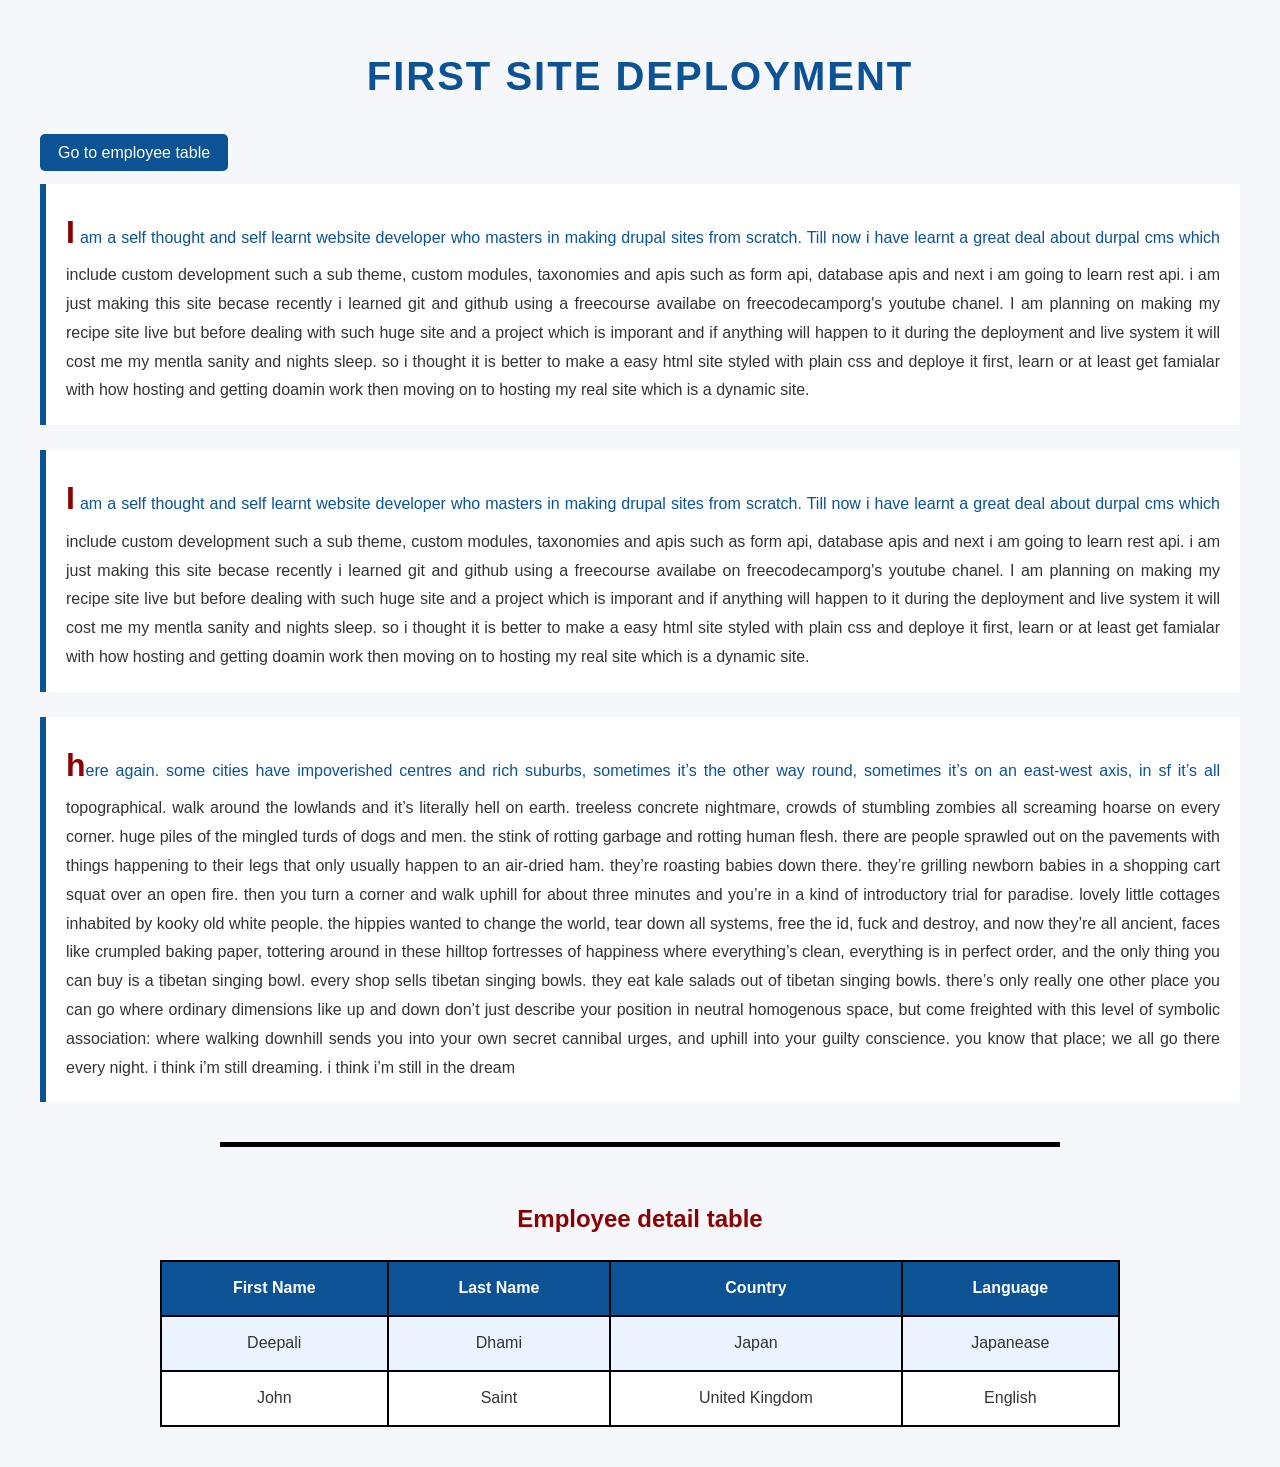
==== index.html @ 11c8d472 "Update and rename front.html to index.html" ====
<!DOCTYPE html>
<html lang="en">
<head> 
  <meta charset="UTF-8">
  <meta name="viewport" content="width=device-width, initial-scale=1">
  <title>Demo landing page to learn deployment</title>
  <link rel="stylesheet" href="design.css" type="text/css">
</head>
<body>
  <h1>First site deployment</h1>
  <a href="#emp">Go to employee table</a>
  <p>I am a self thought and self learnt website developer who masters in making drupal sites
     from scratch. Till now i have learnt a great deal about durpal cms which include 
     custom development such a sub theme, custom modules, taxonomies and apis such as form api,
      database apis and next i am going to learn rest api. i am just making this site becase 
      recently i learned git and github using a freecourse availabe on freecodecamporg's youtube 
      chanel. I am planning on making my recipe site live but before dealing with such huge site 
      and a project which is imporant and if anything will happen to it during the deployment and 
      live system it will cost me my mentla sanity and nights sleep. so i thought it is better to 
      make a easy html site styled with plain css and deploye it first, learn or at 
    least get famialar with how hosting and getting doamin work then moving on to hosting 
    my real site which is a dynamic site. </p>
    <p>I am a self thought and self learnt website developer who masters in making drupal sites
     from scratch. Till now i have learnt a great deal about durpal cms which include 
     custom development such a sub theme, custom modules, taxonomies and apis such as form api,
      database apis and next i am going to learn rest api. i am just making this site becase 
      recently i learned git and github using a freecourse availabe on freecodecamporg's youtube 
      chanel. I am planning on making my recipe site live but before dealing with such huge site 
      and a project which is imporant and if anything will happen to it during the deployment and 
      live system it will cost me my mentla sanity and nights sleep. so i thought it is better to 
      make a easy html site styled with plain css and deploye it first, learn or at 
    least get famialar with how hosting and getting doamin work then moving on to hosting 
    my real site which is a dynamic site. </p>
    <p>here again. some cities have impoverished centres and rich suburbs, 
      sometimes it’s the other way round, sometimes it’s on an east-west axis, in sf it’s all 
      topographical. walk around the lowlands and it’s literally hell on earth. treeless concrete 
      nightmare, crowds of stumbling zombies all screaming hoarse on every corner. huge piles of the 
      mingled turds of dogs and men. the stink of rotting garbage and rotting human flesh. there are 
      people sprawled out on the pavements with things happening to their legs that only usually happen
       to an air-dried ham. they’re roasting babies down there. they’re grilling newborn babies in a 
       shopping cart squat over an open fire. then you turn a corner and walk uphill for about three 
       minutes and you’re in a kind of introductory trial for paradise. lovely little cottages inhabited
        by kooky old white people. the hippies wanted to change the world, tear down all systems, 
        free the id, fuck and destroy, and now they’re all ancient, faces like crumpled baking paper, 
        tottering around in these hilltop fortresses of happiness where everything’s clean, 
        everything is in perfect order, and the only thing you can buy is a tibetan singing bowl. 
        every shop sells tibetan singing bowls. they eat kale salads out of tibetan singing bowls. 
        there’s only really one other place you can go where ordinary dimensions like up and down 
        don’t just describe your position in neutral homogenous space, but come freighted with this 
        level of symbolic association: where walking downhill sends you into your own secret cannibal 
        urges, and uphill into your guilty conscience. you know that place; we all go there every night.
         i think i’m still dreaming. i think i’m still in the dream</p>
    
  <hr allign="centre", width="50%", size="10">
  <h2 id="emp">Employee detail table</h2>
  <table border="4", align="center" >
    <tr>
      <th>First Name</th>
      <th>Last Name</th>
      <th>Country</th>
      <th>Language</th>
    </tr>
    <tr>
      <td>Deepali</td>
      <td>Dhami</td>
      <td>Japan</td>
      <td>Japanease</td>
    </tr>
    <tr>
      <td>John</td>
      <td>Saint</td>
      <td>United Kingdom</td>
      <td>English</td>
    </tr>
  </table>
</body>
</html>
---- design.css ----
/* Whole page */
body {
    background-color: #f5f7fa;
    color: #333333;
    font-family: Arial, Helvetica, sans-serif;
    line-height: 1.8;
    margin: 40px;
}

/* Main heading */
h1 {
    color: #0b5394;
    text-align: center;
    font-size: 40px;
    text-transform: uppercase;
    letter-spacing: 2px;
}

/* Employee table heading */
h2 {
    color: #8b0000;
    text-align: center;
    margin-top: 50px;
}

/* Paragraphs */
p {
    background-color: white;
    padding: 20px;
    border-left: 6px solid #0b5394;
    margin-bottom: 25px;
    text-align: justify;
}

/* First letter of every paragraph */
p::first-letter {
    font-size: 32px;
    color: darkred;
    font-weight: bold;
}

/* First line */
p::first-line {
    color: #0b5394;
}

/* Link */
a {
    background-color: #0b5394;
    color: white;
    text-decoration: none;
    padding: 10px 18px;
    border-radius: 5px;
}

a:hover {
    background-color: #063970;
}

/* Horizontal line */
hr {
    border: none;
    height: 5px;
    background-color: black;
    width: 70%;
    margin-top: 40px;
    margin-bottom: 40px;
}

/* Table */
table {
    border-collapse: collapse;
    width: 80%;
    margin: auto;
    background-color: white;
}

/* Table heading */
th {
    background-color: #0b5394;
    color: white;
    padding: 12px;
}

/* Table data */
td {
    padding: 12px;
    text-align: center;
}

/* Borders */
table,
th,
td {
    border: 2px solid black;
}

/* Alternate row colors */
tr:nth-child(even) {
    background-color: #eaf3ff;
}

/* Hover effect */
tr:hover {
    background-color: #fff3cd;
}
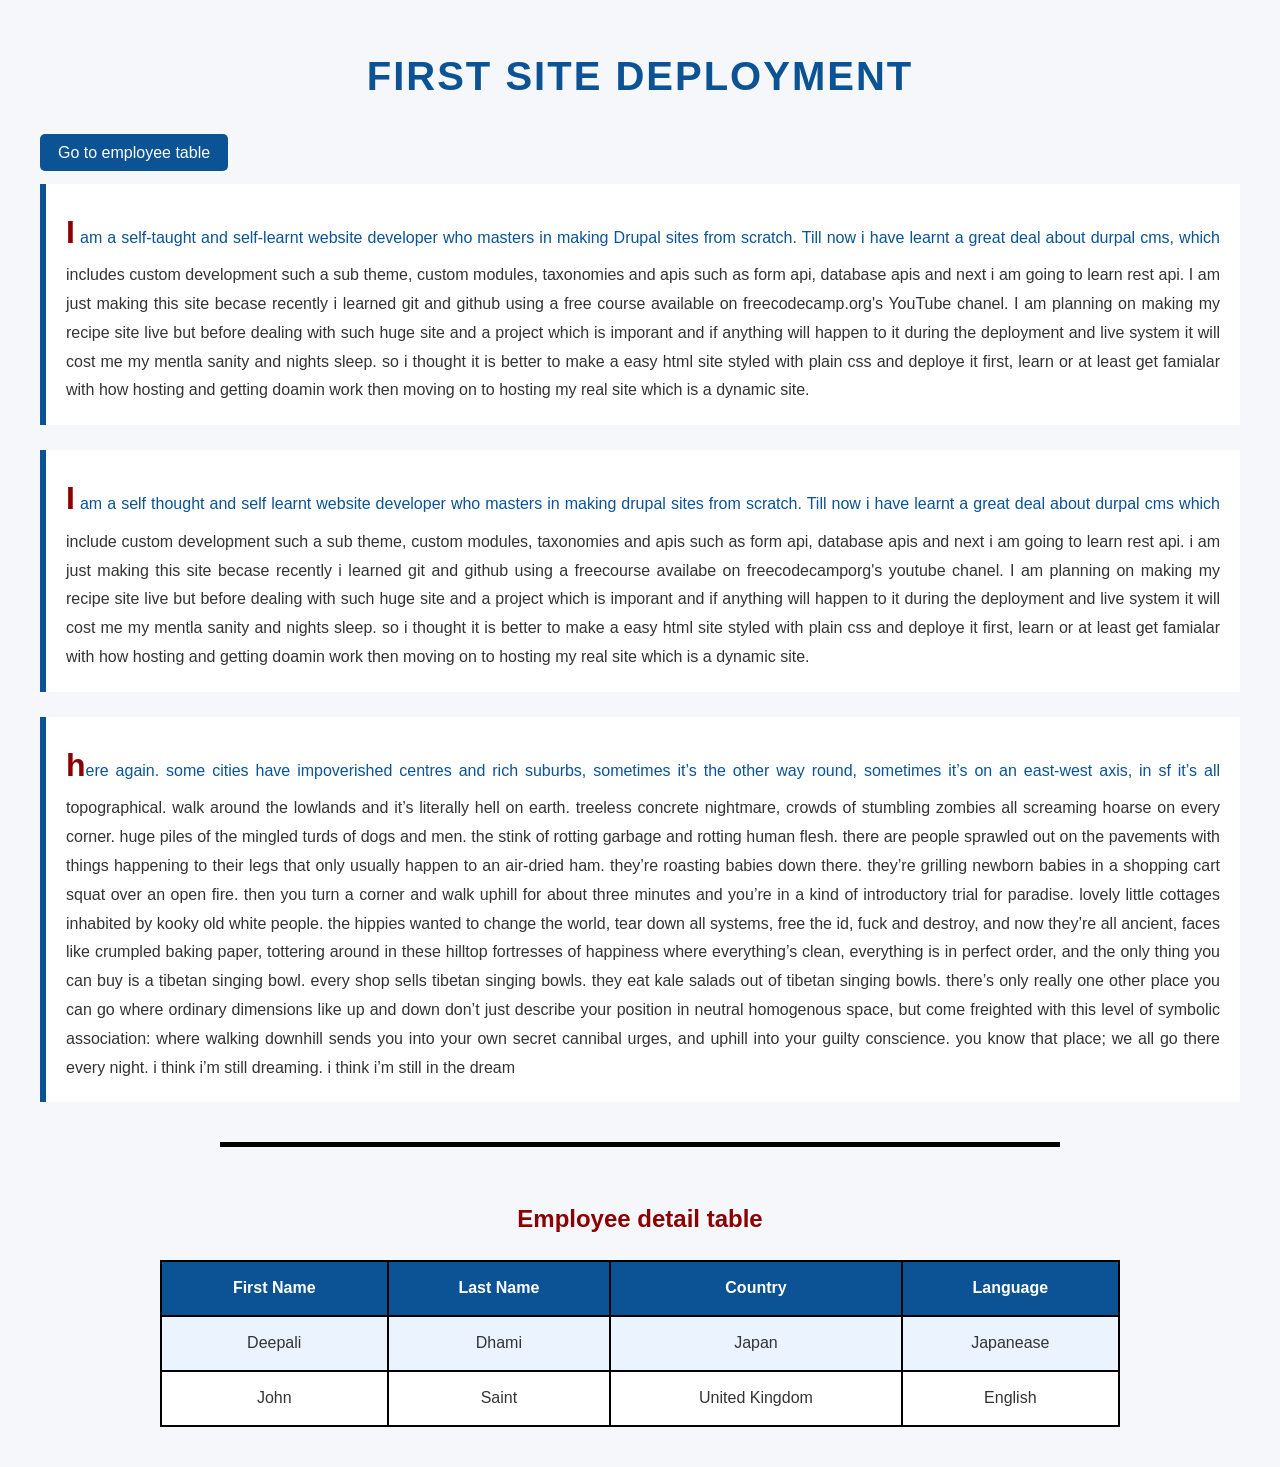
==== commit 5d6caab9: "Update index.html" ====
--- a/index.html
+++ b/index.html
@@ -9,11 +9,11 @@
 <body>
   <h1>First site deployment</h1>
   <a href="#emp">Go to employee table</a>
-  <p>I am a self thought and self learnt website developer who masters in making drupal sites
-     from scratch. Till now i have learnt a great deal about durpal cms which include 
+  <p>I am a self-taught and self-learnt website developer who masters in making Drupal sites
+     from scratch. Till now i have learnt a great deal about durpal cms, which includes 
      custom development such a sub theme, custom modules, taxonomies and apis such as form api,
-      database apis and next i am going to learn rest api. i am just making this site becase 
-      recently i learned git and github using a freecourse availabe on freecodecamporg's youtube 
+      database apis and next i am going to learn rest api. I am just making this site becase 
+      recently i learned git and github using a free course available on freecodecamp.org's YouTube 
       chanel. I am planning on making my recipe site live but before dealing with such huge site 
       and a project which is imporant and if anything will happen to it during the deployment and 
       live system it will cost me my mentla sanity and nights sleep. so i thought it is better to 
